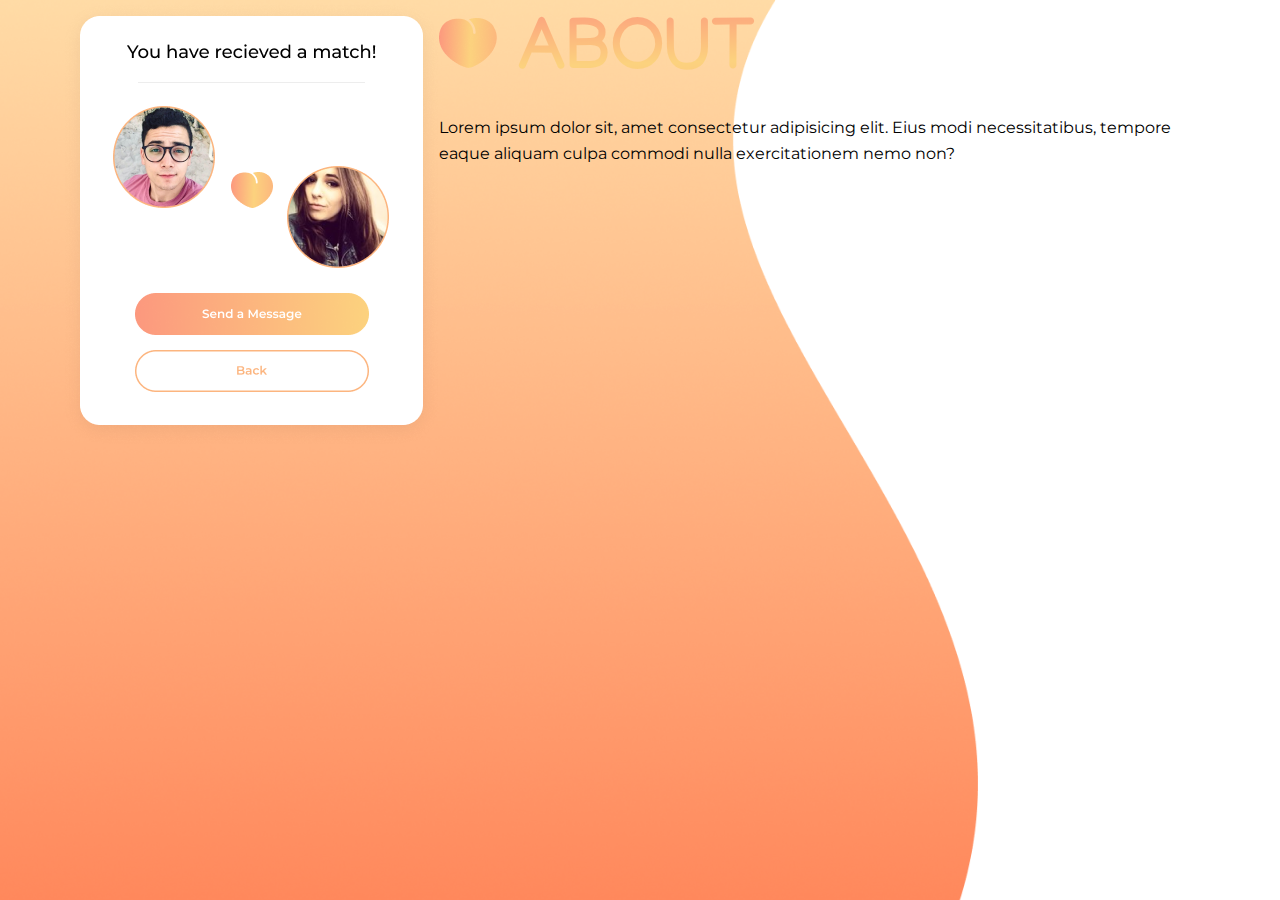
==== about.html @ 4ff648dc "seperate pages for multipage" ====
<!DOCTYPE html>
<html lang="en">
<head>
    <meta charset="UTF-8">
    <meta name="viewport" content="width=device-width, initial-scale=1.0">
    <title>Thicc</title>
    <link type="image/png" href="./styles/assets/favicon.png" rel="icon">
    <link href="https://fonts.googleapis.com/css?family=Montserrat:500,600&display=swap" rel="stylesheet"> 
    <link href="https://fonts.googleapis.com/css?family=Manjari:700&display=swap" rel="stylesheet"> 
    <link rel="stylesheet" href="styles/style.css">
</head>
<body>
    

    <main>
        <div class="sec1">   
            <div class="wrapper">
                <section class="about" id="about">
                    <img src="./styles/assets/Match pop up.png" alt="profile display for thicc app">
                    <div class="bio">
                        <div class="tittle">
                            <img src="./styles/assets/Vector1.png" alt="logo">
                            <h2>ABOUT</h2>
                        </div>
                        <p>Lorem ipsum dolor sit, amet consectetur adipisicing elit. Eius modi necessitatibus, tempore eaque aliquam culpa commodi nulla exercitationem nemo non?</p>
                    </div>
                </section>
            </div>  
        </div>   

        
    </main>
</body>
</html>
---- styles/style.css ----
html {
  line-height: 1.15;
  -ms-text-size-adjust: 100%;
  -webkit-text-size-adjust: 100%;
}

body {
  margin: 0;
}

article, aside, footer, header, nav, section {
  display: block;
}

h1 {
  font-size: 2em;
  margin: .67em 0;
}

figcaption, figure, main {
  display: block;
}

figure {
  margin: 1em 40px;
}

hr {
  -webkit-box-sizing: content-box;
          box-sizing: content-box;
  height: 0;
  overflow: visible;
}

pre {
  font-family: monospace,monospace;
  font-size: 1em;
}

a {
  background-color: transparent;
  -webkit-text-decoration-skip: objects;
}

abbr[title] {
  border-bottom: none;
  text-decoration: underline;
  -webkit-text-decoration: underline dotted;
          text-decoration: underline dotted;
}

b, strong {
  font-weight: inherit;
}

b, strong {
  font-weight: bolder;
}

code, kbd, samp {
  font-family: monospace,monospace;
  font-size: 1em;
}

dfn {
  font-style: italic;
}

mark {
  background-color: #ff0;
  color: #000;
}

small {
  font-size: 80%;
}

sub, sup {
  font-size: 75%;
  line-height: 0;
  position: relative;
  vertical-align: baseline;
}

sub {
  bottom: -.25em;
}

sup {
  top: -.5em;
}

audio, video {
  display: inline-block;
}

audio:not([controls]) {
  display: none;
  height: 0;
}

img {
  border-style: none;
}

svg:not(:root) {
  overflow: hidden;
}

button, input, optgroup, select, textarea {
  font-family: sans-serif;
  font-size: 100%;
  line-height: 1.15;
  margin: 0;
}

button, input {
  overflow: visible;
}

button, select {
  text-transform: none;
}

button, html [type=button], [type=reset], [type=submit] {
  -webkit-appearance: button;
}

button::-moz-focus-inner, [type=button]::-moz-focus-inner, [type=reset]::-moz-focus-inner, [type=submit]::-moz-focus-inner {
  border-style: none;
  padding: 0;
}

button:-moz-focusring, [type=button]:-moz-focusring, [type=reset]:-moz-focusring, [type=submit]:-moz-focusring {
  outline: 1px dotted ButtonText;
}

fieldset {
  padding: .35em .75em .625em;
}

legend {
  -webkit-box-sizing: border-box;
          box-sizing: border-box;
  color: inherit;
  display: table;
  max-width: 100%;
  padding: 0;
  white-space: normal;
}

progress {
  display: inline-block;
  vertical-align: baseline;
}

textarea {
  overflow: auto;
}

[type=checkbox], [type=radio] {
  -webkit-box-sizing: border-box;
          box-sizing: border-box;
  padding: 0;
}

[type=number]::-webkit-inner-spin-button, [type=number]::-webkit-outer-spin-button {
  height: auto;
}

[type=search] {
  -webkit-appearance: textfield;
  outline-offset: -2px;
}

[type=search]::-webkit-search-cancel-button, [type=search]::-webkit-search-decoration {
  -webkit-appearance: none;
}

::-webkit-file-upload-button {
  -webkit-appearance: button;
  font: inherit;
}

details, menu {
  display: block;
}

summary {
  display: list-item;
}

canvas {
  display: inline-block;
}

template {
  display: none;
}

[hidden] {
  display: none;
}

.clearfix:after {
  visibility: hidden;
  display: block;
  font-size: 0;
  content: '';
  clear: both;
  height: 0;
}

html {
  -webkit-box-sizing: border-box;
  box-sizing: border-box;
}

*, *:before, *:after {
  -webkit-box-sizing: inherit;
          box-sizing: inherit;
}

.sr-only {
  position: absolute;
  width: 1px;
  height: 1px;
  margin: -1px;
  border: 0;
  padding: 0;
  white-space: nowrap;
  -webkit-clip-path: inset(100%);
          clip-path: inset(100%);
  clip: rect(0 0 0 0);
  overflow: hidden;
}

h1,
h2,
h3,
p,
ul,
li {
  margin: 0;
  padding: 0;
}

ul {
  list-style: none;
}

a {
  text-decoration: none;
  color: inherit;
  font-size: 20px;
  font-size: 2rem;
  -webkit-transition: 0.3s;
  transition: 0.3s;
}

img {
  max-width: 100%;
}

html {
  font-size: 62.5%;
}

body {
  font-size: 16px;
  font-size: 1.6rem;
}

body {
  font-family: 'Montserrat', sans-serif;
  line-height: 1.6;
}

.wrapper {
  max-width: 1300px;
  width: 90%;
  margin: 0 auto;
}

header {
  height: 100vh;
  background-image: url(../styles/assets/background.png);
  background-repeat: no-repeat;
  background-size: contain;
}

header img.iphoneMockup {
  position: absolute;
  height: 64%;
  left: 770px;
  top: 193px;
}

header div.text {
  width: 51%;
  height: 26%;
  padding-bottom: 57px;
}

header div.text h1 {
  font-style: normal;
  font-weight: 600;
  font-size: 75px;
  line-height: 91px;
  display: -webkit-box;
  display: -ms-flexbox;
  display: flex;
  -webkit-box-align: center;
      -ms-flex-align: center;
          align-items: center;
  text-transform: capitalize;
  padding-bottom: 45px;
  color: #ffffff;
}

header div.text h3 {
  font-style: normal;
  font-weight: 500;
  font-size: 30px;
  line-height: 37px;
  display: -webkit-box;
  display: -ms-flexbox;
  display: flex;
  -webkit-box-align: center;
      -ms-flex-align: center;
          align-items: center;
  color: #FFFFFF;
}

header .downloadButtons .appStore {
  margin-right: 31px;
}

nav {
  display: -webkit-box;
  display: -ms-flexbox;
  display: flex;
  -webkit-box-pack: justify;
      -ms-flex-pack: justify;
          justify-content: space-between;
  padding-top: 35px;
  padding-bottom: 111px;
}

nav .logo {
  width: 144px;
  height: 47px;
}

nav ul {
  display: -webkit-box;
  display: -ms-flexbox;
  display: flex;
  -webkit-box-pack: justify;
      -ms-flex-pack: justify;
          justify-content: space-between;
  font-style: normal;
  font-weight: 600;
  font-size: 20px;
  line-height: 24px;
  -webkit-box-align: center;
      -ms-flex-align: center;
          align-items: center;
  color: #FCB57F;
}

nav ul .button {
  display: -webkit-box;
  display: -ms-flexbox;
  display: flex;
  -webkit-box-align: center;
      -ms-flex-align: center;
          align-items: center;
  -webkit-box-pack: center;
      -ms-flex-pack: center;
          justify-content: center;
  width: 174px;
  height: 42px;
  background: -webkit-gradient(linear, left top, right top, from(#FC987E), to(#FCB57F));
  background: linear-gradient(90deg, #FC987E 0%, #FCB57F 100%);
  border-radius: 100px;
  color: #ffffff;
  border: 1px solid transparent;
  -webkit-transition: all 0.5s ease-in;
  transition: all 0.5s ease-in;
}

nav ul .button.about {
  width: 140px;
  margin-right: 60px;
}

nav ul .button:hover {
  background: #ffffff;
  border: 1px solid #FC987E;
  color: #FC987E;
}

main div.sec1 {
  background-image: url(../styles/assets/colornormal.png);
  background-repeat: no-repeat;
  background-size: contain;
  height: 100vh;
}

main div.sec1 section.about {
  display: -webkit-box;
  display: -ms-flexbox;
  display: flex;
}

main div.sec1 section.about .tittle {
  display: -webkit-box;
  display: -ms-flexbox;
  display: flex;
  -webkit-box-align: baseline;
      -ms-flex-align: baseline;
          align-items: baseline;
}

main div.sec1 section.about .tittle img {
  height: 25%;
  margin-right: 20px;
}

main div.sec1 section.about .tittle h2 {
  font-family: 'Manjari', sans-serif;
  font-size: 72px;
  background: -webkit-linear-gradient(91.6deg, #FCB87E 1.68%, #FCD27E 45.13%, #FC987E 99.39%);
  -webkit-background-clip: text;
  -webkit-text-fill-color: transparent;
}

main div.sec2 {
  background-image: url(../styles/assets/colornormal.png);
  background-repeat: no-repeat;
  background-size: contain;
  height: 100vh;
}
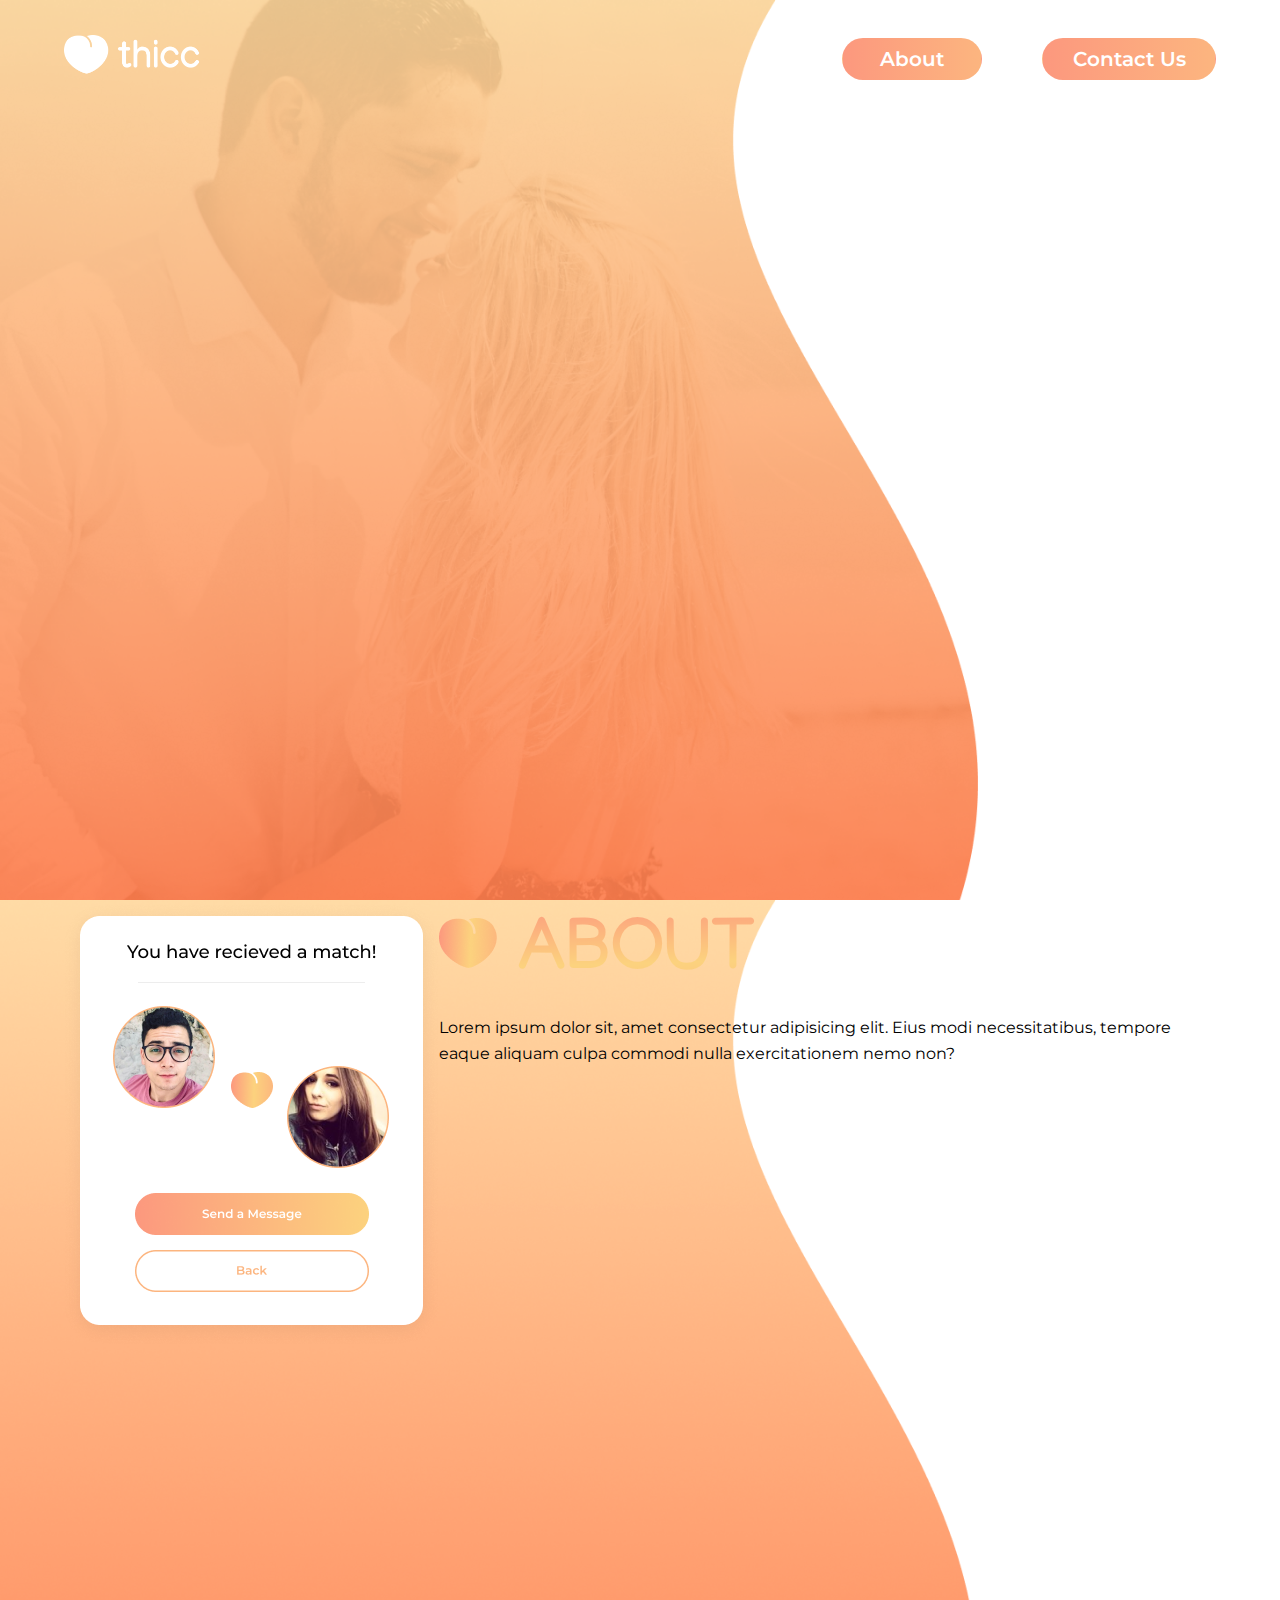
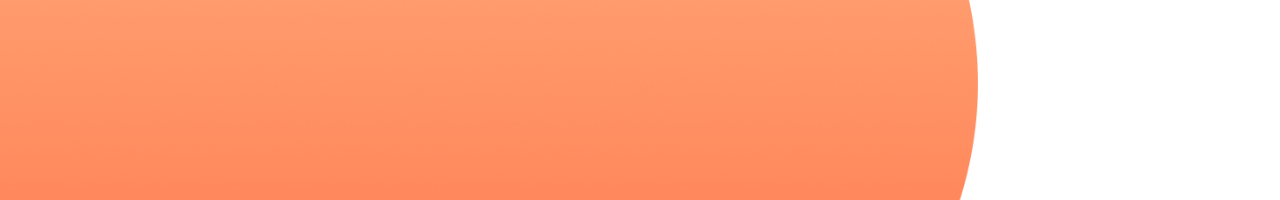
==== commit 1ae5a75b: "+NavBar" ====
--- a/about.html
+++ b/about.html
@@ -10,7 +10,22 @@
     <link rel="stylesheet" href="styles/style.css">
 </head>
 <body>
-    
+    <header>
+        <div class="wrapper">
+            <nav class="topBar">
+                <div class="logo">
+                    <a href="./index.html">
+                        <img src="./styles/assets/Logo Bold White.png" alt="Thicc Logo">
+                    </a>
+                </div>
+                <ul>
+                    <li class="button about"><a href="./about.html">About</a></li>
+                    <li class="button contact"><a href="./contact.html">Contact Us</a></li>
+                    
+                </ul>
+            </nav>
+        </div>
+    </header>
 
     <main>
         <div class="sec1">   
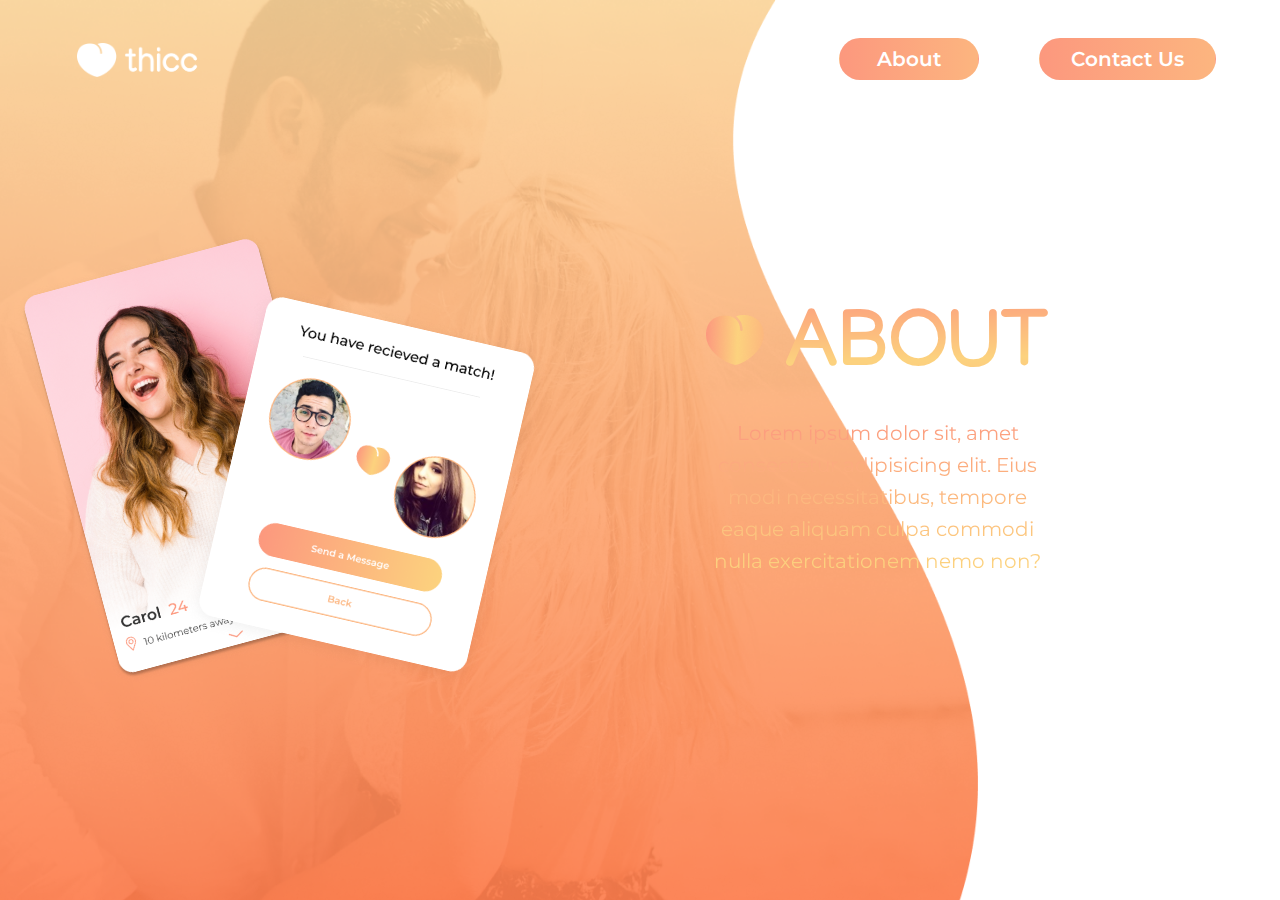
==== commit 7eb59c8e: "Home+About" ====
--- a/about.html
+++ b/about.html
@@ -10,28 +10,28 @@
     <link rel="stylesheet" href="styles/style.css">
 </head>
 <body>
-    <header>
-        <div class="wrapper">
-            <nav class="topBar">
-                <div class="logo">
-                    <a href="./index.html">
-                        <img src="./styles/assets/Logo Bold White.png" alt="Thicc Logo">
-                    </a>
-                </div>
-                <ul>
-                    <li class="button about"><a href="./about.html">About</a></li>
-                    <li class="button contact"><a href="./contact.html">Contact Us</a></li>
-                    
-                </ul>
-            </nav>
-        </div>
-    </header>
 
     <main>
         <div class="sec1">   
             <div class="wrapper">
+                <nav class="topBar">
+                        <div class="logo">
+                            <a href="./index.html">
+                            <img src="./styles/assets/Logo Bold White.png" alt="Thicc Logo">
+                            </a>
+                        </div>
+                        <ul>
+                            <li class="button about"><a href="./about.html">About</a></li>
+                            <li class="button contact"><a href="./contact.html">Contact Us</a></li>
+                            
+                        </ul>
+                </nav>
                 <section class="about" id="about">
-                    <img src="./styles/assets/Match pop up.png" alt="profile display for thicc app">
+                    <div class="gallery">
+                        <img src="./styles/assets/carol.png" alt="female profile" class="femaleProfile">
+                        <img src="./styles/assets/Match pop up.png" alt="profile display for thicc app" class="matchMade">
+                    </div>
+                    
                     <div class="bio">
                         <div class="tittle">
                             <img src="./styles/assets/Vector1.png" alt="logo">
--- a/styles/style.css
+++ b/styles/style.css
@@ -293,13 +293,14 @@
   position: absolute;
   height: 64%;
   left: 770px;
-  top: 193px;
+  top: 111px;
 }
 
 header div.text {
   width: 51%;
   height: 26%;
   padding-bottom: 57px;
+  padding-top: 111px;
 }
 
 header div.text h1 {
@@ -344,12 +345,22 @@
       -ms-flex-pack: justify;
           justify-content: space-between;
   padding-top: 35px;
-  padding-bottom: 111px;
 }
 
 nav .logo {
   width: 144px;
   height: 47px;
+  -webkit-transition: all 0.5s ease-in-out;
+  transition: all 0.5s ease-in-out;
+  border: 3px solid transparent;
+  border-radius: 100px;
+  padding: 5px 0 0 10px;
+}
+
+nav .logo:hover {
+  border: 1px solid #FC987E;
+  background: -webkit-gradient(linear, left top, right top, from(#FC987E), to(#FCB57F));
+  background: linear-gradient(90deg, #FC987E 0%, #FCB57F 100%);
 }
 
 nav ul {
@@ -379,7 +390,7 @@
   -webkit-box-pack: center;
       -ms-flex-pack: center;
           justify-content: center;
-  width: 174px;
+  width: 177px;
   height: 42px;
   background: -webkit-gradient(linear, left top, right top, from(#FC987E), to(#FCB57F));
   background: linear-gradient(90deg, #FC987E 0%, #FCB57F 100%);
@@ -397,12 +408,12 @@
 
 nav ul .button:hover {
   background: #ffffff;
-  border: 1px solid #FC987E;
+  border: 2px solid #FC987E;
   color: #FC987E;
 }
 
 main div.sec1 {
-  background-image: url(../styles/assets/colornormal.png);
+  background-image: url(../styles/assets/background.png);
   background-repeat: no-repeat;
   background-size: contain;
   height: 100vh;
@@ -412,6 +423,34 @@
   display: -webkit-box;
   display: -ms-flexbox;
   display: flex;
+  height: calc(100vh - 82px);
+  -ms-flex-pack: distribute;
+      justify-content: space-around;
+  -webkit-box-align: center;
+      -ms-flex-align: center;
+          align-items: center;
+}
+
+main div.sec1 section.about .gallery {
+  position: relative;
+}
+
+main div.sec1 section.about .gallery img.femaleProfile {
+  -webkit-transform: rotate(-15deg);
+          transform: rotate(-15deg);
+  width: 70%;
+  position: absolute;
+  left: -15%;
+  top: -15%;
+}
+
+main div.sec1 section.about .gallery img.matchMade {
+  position: relative;
+  width: 80%;
+  left: 27%;
+  top: 13%;
+  -webkit-transform: rotate(13deg);
+          transform: rotate(13deg);
 }
 
 main div.sec1 section.about .tittle {
@@ -421,6 +460,9 @@
   -webkit-box-align: baseline;
       -ms-flex-align: baseline;
           align-items: baseline;
+  -webkit-box-pack: center;
+      -ms-flex-pack: center;
+          justify-content: center;
 }
 
 main div.sec1 section.about .tittle img {
@@ -430,10 +472,26 @@
 
 main div.sec1 section.about .tittle h2 {
   font-family: 'Manjari', sans-serif;
-  font-size: 72px;
+  font-size: 80px;
   background: -webkit-linear-gradient(91.6deg, #FCB87E 1.68%, #FCD27E 45.13%, #FC987E 99.39%);
-  -webkit-background-clip: text;
+  background-clip: text;
   -webkit-text-fill-color: transparent;
+}
+
+main div.sec1 section.about .bio {
+  width: 50%;
+}
+
+main div.sec1 section.about .bio p {
+  width: 58%;
+  text-align: center;
+  margin: 0 auto;
+  background: -webkit-linear-gradient(91.6deg, #FCB87E 1.68%, #FCD27E 45.13%, #FC987E 99.39%);
+  background-clip: border-box;
+  background-clip: text;
+  -webkit-text-fill-color: transparent;
+  padding-bottom: 20%;
+  font-size: 20px;
 }
 
 main div.sec2 {
